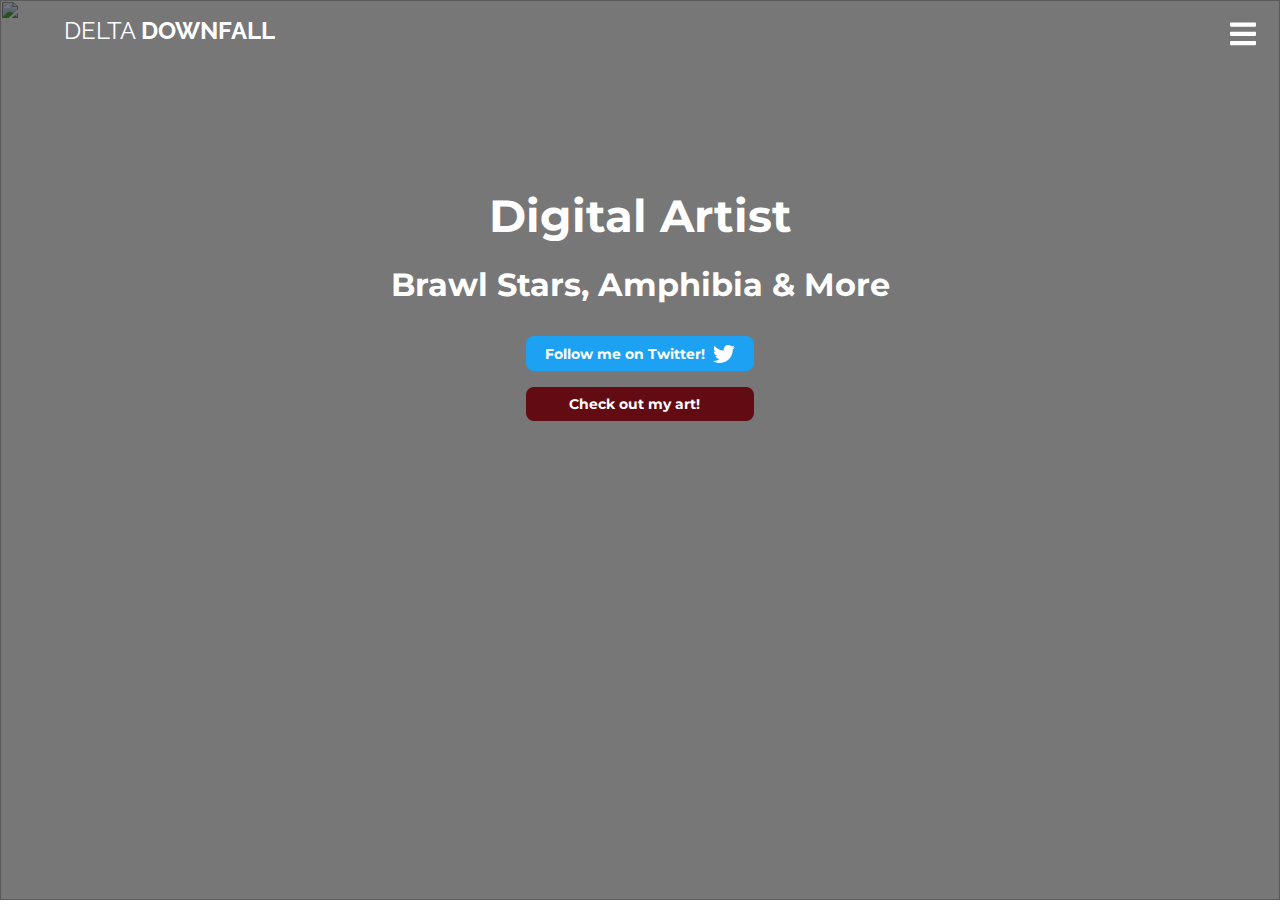
==== index.html @ 33b61ce4 "Add files via upload" ====
<!DOCTYPE html>
<html lang="en">
  <head>
    <meta charset="UTF-8" />
    <meta http-equiv="X-UA-Compatible" content="IE=edge" />
    <meta name="viewport" content="width=device-width, initial-scale=1.0" />
    <title>Document</title>
    <link rel="preconnect" href="https://fonts.googleapis.com" />
    <link rel="preconnect" href="https://fonts.gstatic.com" crossorigin />
    <link
      href="https://fonts.googleapis.com/css2?family=Mohave:wght@400;500;700&family=Raleway:wght@400;700&display=swap"
      rel="stylesheet"
    />
    <link
      href="https://fonts.googleapis.com/css2?family=Mohave:wght@400;500;700&family=Montserrat&family=Raleway:wght@400;700&display=swap"
      rel="stylesheet"
    />

    <link rel="stylesheet" href="styles/general.css" />
    <link rel="stylesheet" href="styles/index.css" />
    <link href="https://kit-pro.fontawesome.com/releases/v5.15.4/css/pro.min.css" rel="stylesheet">

    <script src="script.js" defer></script>
  </head>
  <body>
    <div class="background">
      <img src="images/banner.png" alt="" class="background-img" />
      <div class="background-overlay"></div>
    </div>
    <div class="hamburger">
      <svg
        aria-hidden="true"
        focusable="false"
        data-prefix="fas"
        data-icon="bars"
        class="burger"
        role="img"
        xmlns="http://www.w3.org/2000/svg"
        viewBox="0 0 448 512"
        color="white"
      >
        <path
          fill="currentColor"
          d="M16 132h416c8.837 0 16-7.163 16-16V76c0-8.837-7.163-16-16-16H16C7.163 60 0 67.163 0 76v40c0 8.837 7.163 16 16 16zm0 160h416c8.837 0 16-7.163 16-16v-40c0-8.837-7.163-16-16-16H16c-8.837 0-16 7.163-16 16v40c0 8.837 7.163 16 16 16zm0 160h416c8.837 0 16-7.163 16-16v-40c0-8.837-7.163-16-16-16H16c-8.837 0-16 7.163-16 16v40c0 8.837 7.163 16 16 16z"
        ></path>
      </svg>
      <svg
        aria-hidden="true"
        focusable="false"
        data-prefix="fas"
        data-icon="times"
        class="x"
        role="img"
        xmlns="http://www.w3.org/2000/svg"
        viewBox="0 0 352 512"
        color="black"
      >
        <path
          fill="currentColor"
          d="M242.72 256l100.07-100.07c12.28-12.28 12.28-32.19 0-44.48l-22.24-22.24c-12.28-12.28-32.19-12.28-44.48 0L176 189.28 75.93 89.21c-12.28-12.28-32.19-12.28-44.48 0L9.21 111.45c-12.28 12.28-12.28 32.19 0 44.48L109.28 256 9.21 356.07c-12.28 12.28-12.28 32.19 0 44.48l22.24 22.24c12.28 12.28 32.2 12.28 44.48 0L176 322.72l100.07 100.07c12.28 12.28 32.2 12.28 44.48 0l22.24-22.24c12.28-12.28 12.28-32.19 0-44.48L242.72 256z"
        ></path>
      </svg>
    </div>
    <nav>
      <img src="images/logo.png" alt="" class="logo" />
      <h1 class="logo-text">
        DELTA <span class="bold-logo-text"> DOWNFALL</span>
      </h1>

      <ul class="nav-links">
        <li><a href="#">Home</a></li>
        <li><a href="#">Commission</a></li>
        <li><a href="#">Art Categories</a></li>
        <li><a href="#">Contact Me</a></li>
      </ul>
    </nav>

    <main>
      <h1 class="main-text">Digital Artist</h1>
      <h3 class="main-description">Brawl Stars, Amphibia & More</h3>
      <div class="cta">
        <div class="twitter">
          <h4 class="cta-text">Follow me on Twitter!</h4>
          <svg
            aria-hidden="true"
            focusable="false"
            data-prefix="fab"
            data-icon="twitter"
            class="twitter-icon"
            role="img"
            xmlns="http://www.w3.org/2000/svg"
            viewBox="0 0 512 512"
          >
            <path
              fill="currentColor"
              d="M459.37 151.716c.325 4.548.325 9.097.325 13.645 0 138.72-105.583 298.558-298.558 298.558-59.452 0-114.68-17.219-161.137-47.106 8.447.974 16.568 1.299 25.34 1.299 49.055 0 94.213-16.568 130.274-44.832-46.132-.975-84.792-31.188-98.112-72.772 6.498.974 12.995 1.624 19.818 1.624 9.421 0 18.843-1.3 27.614-3.573-48.081-9.747-84.143-51.98-84.143-102.985v-1.299c13.969 7.797 30.214 12.67 47.431 13.319-28.264-18.843-46.781-51.005-46.781-87.391 0-19.492 5.197-37.36 14.294-52.954 51.655 63.675 129.3 105.258 216.365 109.807-1.624-7.797-2.599-15.918-2.599-24.04 0-57.828 46.782-104.934 104.934-104.934 30.213 0 57.502 12.67 76.67 33.137 23.715-4.548 46.456-13.32 66.599-25.34-7.798 24.366-24.366 44.833-46.132 57.827 21.117-2.273 41.584-8.122 60.426-16.243-14.292 20.791-32.161 39.308-52.628 54.253z"
            ></path>
          </svg>
        </div>
        <div class="scroll">
          <h4><a href="#">Check out my art!</a></h4>
          <i class="far fa-chevron-double-down arrow-down"></i>

        </div>
      </div>
    </main>
  </body>
</html>
---- styles/general.css ----
nav {
  display: flex;
  align-items: center;
  padding: 1rem 1rem;
}

.logo-text {
  font-family: "Raleway", sans-serif;
  color: white;
  font-weight: 400;
  font-size: 1.5rem;
}

.bold-logo-text {
  font-weight: 700;
}

.logo {
  width: 40px;
  margin-right: 0.5rem;
}

.nav-links {
  background: white;
  position: absolute;
  flex-direction: column;
  top: 0;
  width: 100%;
  height: 100%;
  left: 0;
  display: flex;
  justify-content: center;
  align-items: center;
  transform: scale(1, 0);
  transition: transform 250ms ease-in-out 50ms;
  transform-origin: top;
  z-index: 3;
}

.nav-ul-show {
  transform: scale(1, 1);
}

nav a {
  text-decoration: none;
  color: black;
  font-family: "montserrat";
}

nav li {
  list-style: none;
  padding: 1rem;
  font-size: 1.3rem;
}

.burger {
  width: 26px;
  position: absolute;
  top: 1.2rem;
  right: 1.5rem;
  cursor: pointer;
  /* transition: all 0.5s ease-in-out; */
}

.burger-hide {
  display: none;
}

.x {
  width: 26px;
  position: absolute;
  top: 1rem;
  right: 1.5rem;
  cursor: pointer;
  display: none;
  transition: all 0.2s ease-in-out;
  z-index: 999;
}

.x-show {
  display: block;
}
---- styles/index.css ----
* {
  margin: 0;
  padding: 0;
  box-sizing: border-box;
}

body {
  overflow-x: hidden;
}
.background {
  z-index: -1;
  height: 100vh;
  width: 100vw;
  position: absolute;
}

.background img {
  height: 100vh;
  width: 100vw;
  object-fit: cover;
}

.background-overlay {
  display: block;
  position: absolute;
  background: linear-gradient(0deg, #00000088 100%, #ffffff66 20%);
  top: 0;
  width: 100%;
  height: 100%;
}

main {
  display: flex;
  flex-direction: column;
  color: white;
  font-family: "montserrat";
  width: 100%;
  align-items: center;
  margin-top: 8rem;
  text-align: center;
}

.main-text {
  font-size: 2.8rem;
  margin-bottom: 1.4rem;
}

.main-description {
  font-size: 2rem;
}

.twitter {
  background: #1da1f2;
  display: flex;
  border-radius: 0.5rem;
  align-items: center;
  justify-content: center;
  padding: 0.4rem 1.2rem;
  font-size: 0.9rem;
  margin-top: 2rem;
  margin-bottom: 1rem;
}

.twitter-icon {
  width: 22px;
  margin-left: 0.5rem;
}
.scroll {
  background: rgb(99, 11, 19);
  display: flex;
  border-radius: 0.5rem;
  align-items: center;
  justify-content: center;
  padding: 0.5rem 1rem;
  font-size: 0.9rem;
}

.arrow-down {
  font-size: 18px;
  margin-left: 0.7rem;
  margin-top: 0.1rem;
}

.scroll a {
  text-decoration: none;
  color: white;
}
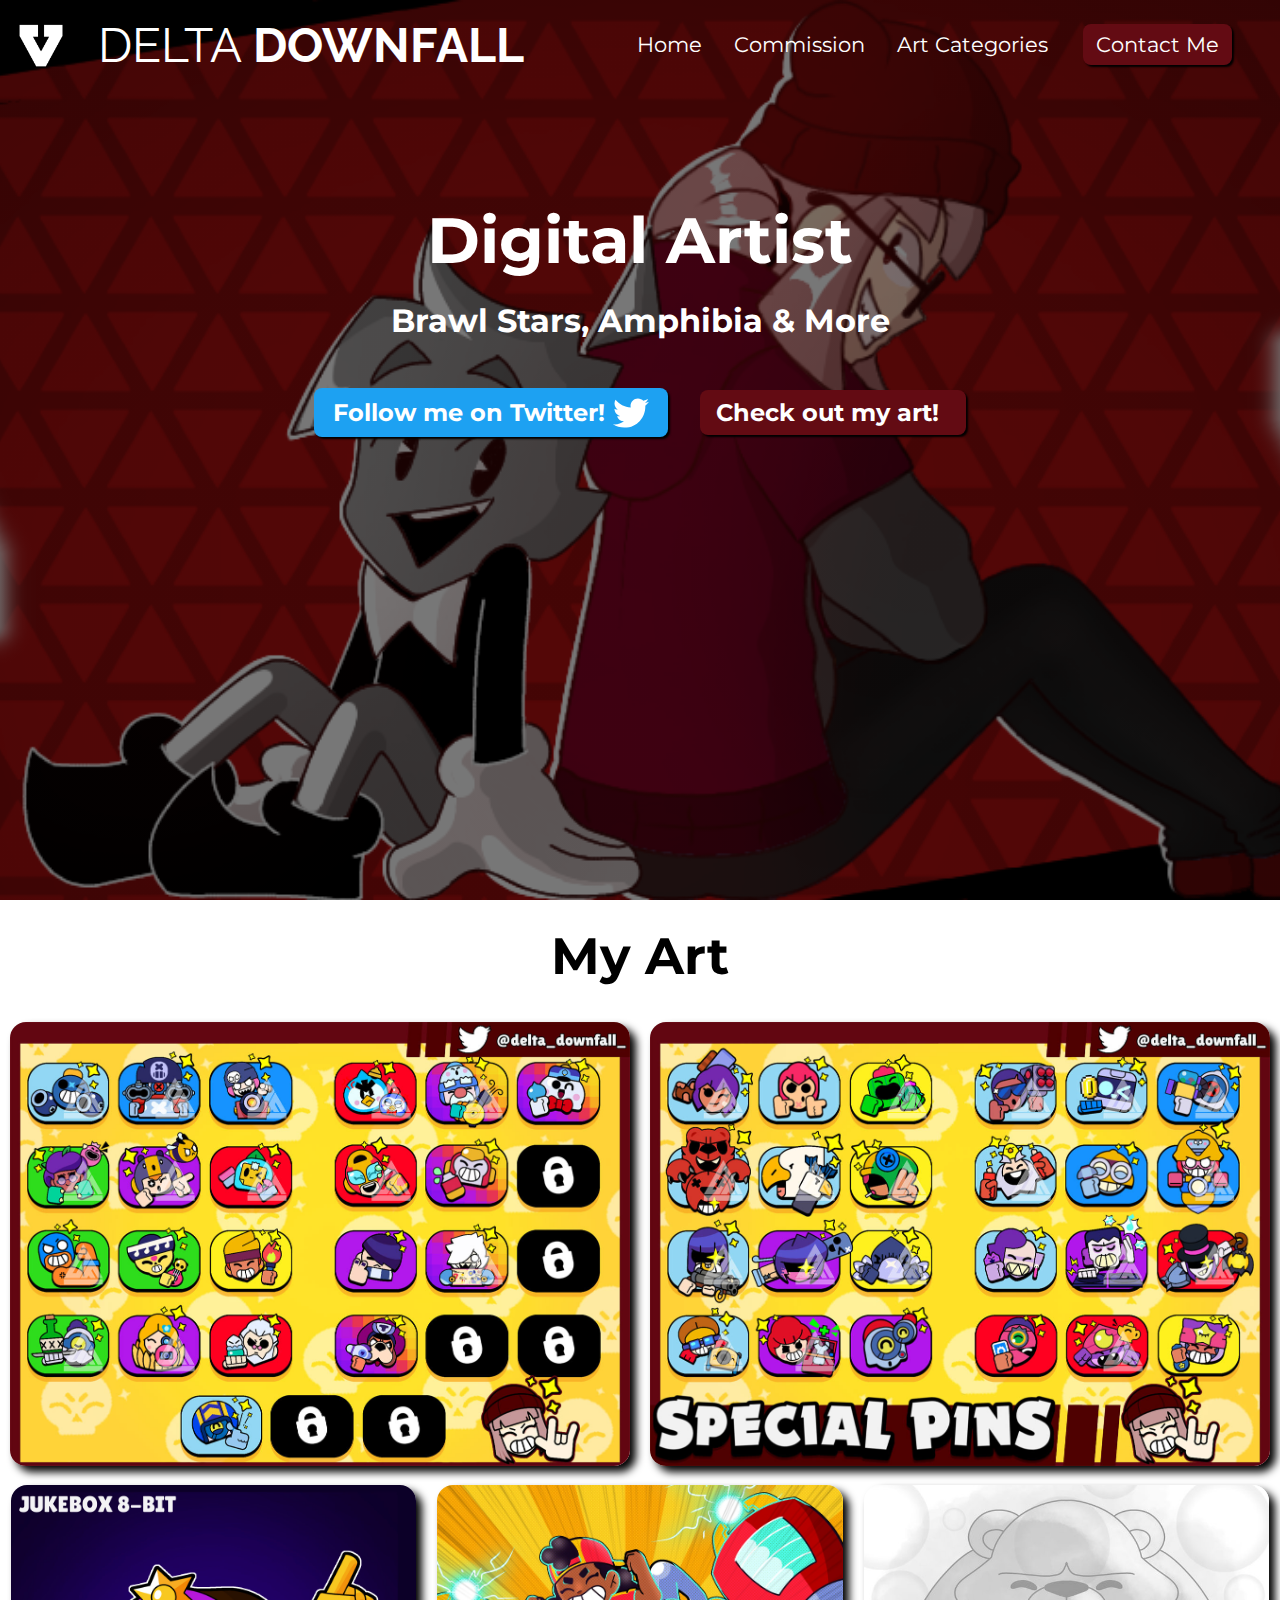
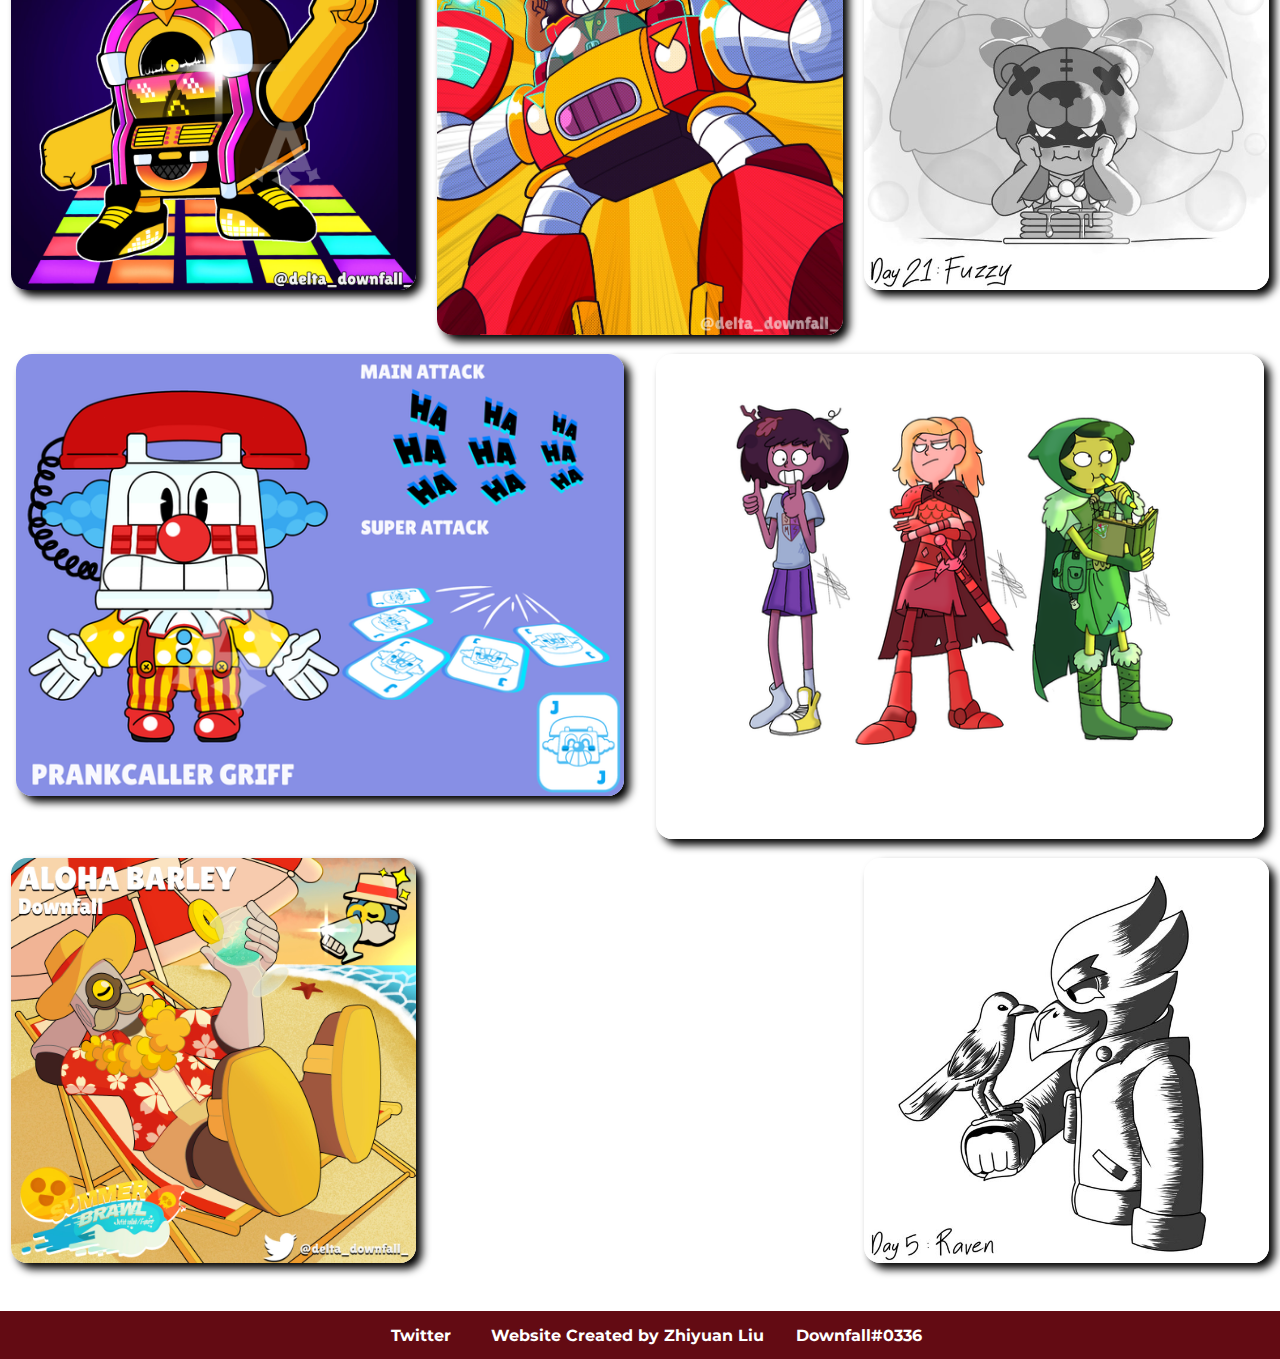
==== commit 5c60a511: "Add files via upload" ====
--- a/index.html
+++ b/index.html
@@ -18,7 +18,11 @@
 
     <link rel="stylesheet" href="styles/general.css" />
     <link rel="stylesheet" href="styles/index.css" />
-    <link href="https://kit-pro.fontawesome.com/releases/v5.15.4/css/pro.min.css" rel="stylesheet">
+    <link
+      href="https://kit-pro.fontawesome.com/releases/v5.15.4/css/pro.min.css"
+      rel="stylesheet"
+    />
+    <link rel="icon" href="images/logo.png">
 
     <script src="script.js" defer></script>
   </head>
@@ -61,48 +65,80 @@
         ></path>
       </svg>
     </div>
-    <nav>
-      <img src="images/logo.png" alt="" class="logo" />
-      <h1 class="logo-text">
-        DELTA <span class="bold-logo-text"> DOWNFALL</span>
-      </h1>
+    <div class="wrapper">
+      <nav>
+        <img src="images/logo.png" alt="" class="logo" />
+        <h1 class="logo-text">
+          DELTA <span class="bold-logo-text"> DOWNFALL</span>
+        </h1>
 
-      <ul class="nav-links">
-        <li><a href="#">Home</a></li>
-        <li><a href="#">Commission</a></li>
-        <li><a href="#">Art Categories</a></li>
-        <li><a href="#">Contact Me</a></li>
-      </ul>
-    </nav>
+        <ul class="nav-links">
+          <li><a href="#">Home</a></li>
+          <li><a href="#">Commission</a></li>
+          <li><a href="category.html">Art Categories</a></li>
+          <li><a href="#">Contact Me</a></li>
+        </ul>
+      </nav>
 
-    <main>
-      <h1 class="main-text">Digital Artist</h1>
-      <h3 class="main-description">Brawl Stars, Amphibia & More</h3>
-      <div class="cta">
-        <div class="twitter">
-          <h4 class="cta-text">Follow me on Twitter!</h4>
-          <svg
-            aria-hidden="true"
-            focusable="false"
-            data-prefix="fab"
-            data-icon="twitter"
-            class="twitter-icon"
-            role="img"
-            xmlns="http://www.w3.org/2000/svg"
-            viewBox="0 0 512 512"
-          >
-            <path
-              fill="currentColor"
-              d="M459.37 151.716c.325 4.548.325 9.097.325 13.645 0 138.72-105.583 298.558-298.558 298.558-59.452 0-114.68-17.219-161.137-47.106 8.447.974 16.568 1.299 25.34 1.299 49.055 0 94.213-16.568 130.274-44.832-46.132-.975-84.792-31.188-98.112-72.772 6.498.974 12.995 1.624 19.818 1.624 9.421 0 18.843-1.3 27.614-3.573-48.081-9.747-84.143-51.98-84.143-102.985v-1.299c13.969 7.797 30.214 12.67 47.431 13.319-28.264-18.843-46.781-51.005-46.781-87.391 0-19.492 5.197-37.36 14.294-52.954 51.655 63.675 129.3 105.258 216.365 109.807-1.624-7.797-2.599-15.918-2.599-24.04 0-57.828 46.782-104.934 104.934-104.934 30.213 0 57.502 12.67 76.67 33.137 23.715-4.548 46.456-13.32 66.599-25.34-7.798 24.366-24.366 44.833-46.132 57.827 21.117-2.273 41.584-8.122 60.426-16.243-14.292 20.791-32.161 39.308-52.628 54.253z"
-            ></path>
-          </svg>
-        </div>
-        <div class="scroll">
-          <h4><a href="#">Check out my art!</a></h4>
-          <i class="far fa-chevron-double-down arrow-down"></i>
+      <main>
+        <h1 class="main-text">Digital Artist</h1>
+        <h3 class="main-description">Brawl Stars, Amphibia & More</h3>
+        <div class="cta">
+          <a class="twitter" href="https://twitter.com/delta_downfall_">
+            <h4 class="cta-text">Follow me on Twitter!</h4>
+            <svg
+              aria-hidden="true"
+              focusable="false"
+              data-prefix="fab"
+              data-icon="twitter"
+              class="twitter-icon"
+              role="img"
+              xmlns="http://www.w3.org/2000/svg"
+              viewBox="0 0 512 512"
+            >
+              <path
+                fill="currentColor"
+                d="M459.37 151.716c.325 4.548.325 9.097.325 13.645 0 138.72-105.583 298.558-298.558 298.558-59.452 0-114.68-17.219-161.137-47.106 8.447.974 16.568 1.299 25.34 1.299 49.055 0 94.213-16.568 130.274-44.832-46.132-.975-84.792-31.188-98.112-72.772 6.498.974 12.995 1.624 19.818 1.624 9.421 0 18.843-1.3 27.614-3.573-48.081-9.747-84.143-51.98-84.143-102.985v-1.299c13.969 7.797 30.214 12.67 47.431 13.319-28.264-18.843-46.781-51.005-46.781-87.391 0-19.492 5.197-37.36 14.294-52.954 51.655 63.675 129.3 105.258 216.365 109.807-1.624-7.797-2.599-15.918-2.599-24.04 0-57.828 46.782-104.934 104.934-104.934 30.213 0 57.502 12.67 76.67 33.137 23.715-4.548 46.456-13.32 66.599-25.34-7.798 24.366-24.366 44.833-46.132 57.827 21.117-2.273 41.584-8.122 60.426-16.243-14.292 20.791-32.161 39.308-52.628 54.253z"
+              ></path>
+            </svg>
+          </a>
+          <a href="#art" class="scroll">
+          
+              <h4>Check out my art!</h4>
+              <i class="far fa-chevron-double-down arrow-down"></i></div
+          ></a>
+   
+      </main>
+    </div>
+    <section class="art" id="art">
+      <h1 class="my-work">My Art</h1>
+      <div class="gallery">
+        <img src="images/comission2.jpg" alt="" />
+        <img src="images/commission1.jpg" alt="" />
+        <img src="images/8-bit jukebox.jpg" alt="" />
+        <img src="images/meg.jpg" alt="" />
+        <img src="images/nita.jpg" alt="" />
+        <img src="images/griff.png" alt="" />
+        <img src="images/amphibia.png" alt="" />
+        <img src="images/aloha barlet.jpg" alt="" />
+        <img src="images/person.png" alt="" />
+        <img src="images/crow.jpg" alt="" />
+      </div>
+    </section>
 
-        </div>
+    <footer>
+      <div class="footer-twitter">
+        <i class="fab fa-twitter"></i>
+        <h2>Twitter</h2>
       </div>
-    </main>
+      <h2 class="copyright">
+         <i class="fas fa-copyright"></i>Website Created by
+        Zhiyuan Liu
+      </h2>
+      <div class="footer-discord">
+        <i class="fab fa-discord"></i>
+        <h2>Downfall#0336</h2>
+      </div>
+    </footer>
   </body>
 </html>
--- a/styles/general.css
+++ b/styles/general.css
@@ -1,3 +1,17 @@
+* {
+  margin: 0;
+  padding: 0;
+  box-sizing: border-box;
+}
+
+html {
+  scroll-behavior: smooth;
+}
+
+img {
+  max-width: 100%;
+}
+
 nav {
   display: flex;
   align-items: center;
@@ -80,3 +94,129 @@
 .x-show {
   display: block;
 }
+
+footer {
+  display: grid;
+  /* position: absolute;
+  bottom: 0;
+  width: 100%; */
+  background: rgb(99, 11, 19);
+  margin-top: 3rem;
+  padding: 0.5rem 1rem;
+  color: white;
+  grid-template-columns: 1fr 1fr;
+  grid-template-rows: 1fr 1fr;
+}
+
+footer i {
+  margin-right: 1rem;
+}
+
+footer h2 {
+  font-family: "montserrat";
+  font-size: 1rem;
+}
+
+.footer-twitter {
+  display: flex;
+  grid-row: 1/2;
+  grid-column: 1/2;
+  align-items: center;
+  justify-self: center;
+  margin-bottom: 0.5rem;
+}
+
+.footer-discord {
+  display: flex;
+  grid-row: 1/2;
+  grid-column: 2/3;
+  align-items: center;
+  justify-self: center;
+  margin-bottom: 0.5rem;
+}
+
+.copyright {
+  display: flex;
+  grid-column: 1/3;
+  grid-row: 2/3;
+  justify-self: center;
+  align-items: center;
+}
+
+.copyright i {
+  margin-left: 1rem;
+  margin-right: 0.5rem;
+}
+
+@media (min-width: 900px) {
+  nav {
+    flex-direction: row;
+  }
+  .logo {
+    width: 50px;
+  }
+  .logo-text {
+    font-size: 3rem;
+    margin-left: 1.5rem;
+  }
+
+  .burger {
+    display: none;
+  }
+
+  .nav-links {
+    transform: scale(1, 1);
+    background: transparent;
+    position: relative;
+    flex-direction: row;
+    width: unset;
+    height: unset;
+    margin-left: auto;
+    margin-right: 2rem;
+  }
+
+  .nav-links a:hover {
+    text-transform: uppercase;
+  }
+
+  .nav-links li:nth-child(4) {
+    background: rgb(99, 11, 19);
+    border-radius: 0.5rem;
+    padding: 0.5rem 0.8rem;
+    display: flex;
+    align-items: center;
+    margin-left: 1.2rem;
+    box-shadow: 2px 2px 2px black;
+  }
+
+  /* .nav-links li:nth-child(4):hover {
+    box-shadow: 4px 4px 6px black;
+    transform: scale(1.1, 1.1);
+  } */
+
+  .nav-links a {
+    color: white;
+  }
+
+  footer {
+    display: flex;
+    justify-content: center;
+  }
+
+  footer i {
+    margin: 1rem;
+  }
+
+  .footer-twitter {
+    margin-right: 1rem;
+    margin-bottom: 0;
+  }
+
+  .footer-discord {
+    margin-bottom: 0;
+  }
+
+  .copyright i {
+    margin-right: 0.5rem;
+  }
+}
--- a/styles/index.css
+++ b/styles/index.css
@@ -1,12 +1,11 @@
-* {
-  margin: 0;
-  padding: 0;
-  box-sizing: border-box;
-}
-
 body {
   overflow-x: hidden;
 }
+
+.wrapper {
+  min-height: 100vh;
+}
+
 .background {
   z-index: -1;
   height: 100vh;
@@ -47,6 +46,7 @@
 
 .main-description {
   font-size: 2rem;
+  margin: 0 0.5rem;
 }
 
 .twitter {
@@ -56,9 +56,13 @@
   align-items: center;
   justify-content: center;
   padding: 0.4rem 1.2rem;
-  font-size: 0.9rem;
-  margin-top: 2rem;
+  font-size: 1.2rem;
+  margin-top: 2.5rem;
   margin-bottom: 1rem;
+  box-shadow: 2px 2px 2px black;
+  cursor: pointer;
+  text-decoration: none;
+  color: white;
 }
 
 .twitter-icon {
@@ -72,7 +76,21 @@
   align-items: center;
   justify-content: center;
   padding: 0.5rem 1rem;
-  font-size: 0.9rem;
+  font-size: 1.2rem;
+  box-shadow: 2px 2px 2px black;
+  cursor: pointer;
+  text-decoration: none;
+  color: white;
+}
+
+.twitter:hover {
+  transform: scale(1.05, 1.05);
+  box-shadow: 4px 4px 6px black;
+}
+
+.scroll:hover {
+  transform: scale(1.05, 1.05);
+  box-shadow: 4px 4px 6px black;
 }
 
 .arrow-down {
@@ -85,3 +103,116 @@
   text-decoration: none;
   color: white;
 }
+
+.gallery {
+  display: flex;
+  flex-direction: column;
+  align-items: center;
+}
+
+.my-work {
+  color: black;
+  font-family: "montserrat";
+  margin: 1rem;
+  margin-top: 1.5rem;
+  display: flex;
+  justify-content: center;
+  font-size: 2.8rem;
+}
+
+.art img {
+  width: 80%;
+  box-shadow: 6px 6px 8px black;
+  border-radius: 1em;
+  margin-top: 1.2rem;
+}
+
+@media (min-width: 600px) {
+  main {
+    margin-top: 7rem;
+  }
+
+  .cta {
+    display: flex;
+    margin-top: 3rem;
+  }
+
+  .main-text {
+    font-size: 4rem;
+  }
+
+  .scroll {
+    margin: auto 0;
+    margin-left: 2rem;
+    padding: auto 0;
+    font-size: 1.5rem;
+  }
+
+  .twitter {
+    margin: auto 0;
+    font-size: 1.5rem;
+  }
+
+  .twitter-icon {
+    width: 36px;
+  }
+
+  .arrow-down {
+    font-size: 36px;
+  }
+
+  .gallery {
+    display: grid;
+    grid-template-columns: 6;
+  }
+
+  .gallery img {
+    align-self: flex-start;
+    justify-self: center;
+    width: 97%;
+  }
+
+  .my-work {
+    font-size: 3.2rem;
+    font-weight: 700;
+  }
+
+  .gallery img:nth-child(1) {
+    grid-column: 1/4;
+  }
+  .gallery img:nth-child(2) {
+    grid-column: 4/7;
+  }
+  .gallery img:nth-child(3) {
+    grid-column: 1/3;
+    width: 95%;
+  }
+  .gallery img:nth-child(4) {
+    grid-column: 3/5;
+    width: 95%;
+  }
+  .gallery img:nth-child(5) {
+    grid-column: 5/7;
+    width: 95%;
+  }
+  .gallery img:nth-child(6) {
+    grid-column: 1/4;
+    width: 95%;
+  }
+  .gallery img:nth-child(7) {
+    grid-column: 4/7;
+    width: 95%;
+  }
+  .gallery img:nth-child(8) {
+    grid-column: 1/3;
+    width: 95%;
+  }
+  .gallery img:nth-child(9) {
+    grid-column: 3/5;
+    width: 95%;
+  }
+  .gallery img:nth-child(10) {
+    grid-column: 5/7;
+    width: 95%;
+  }
+}
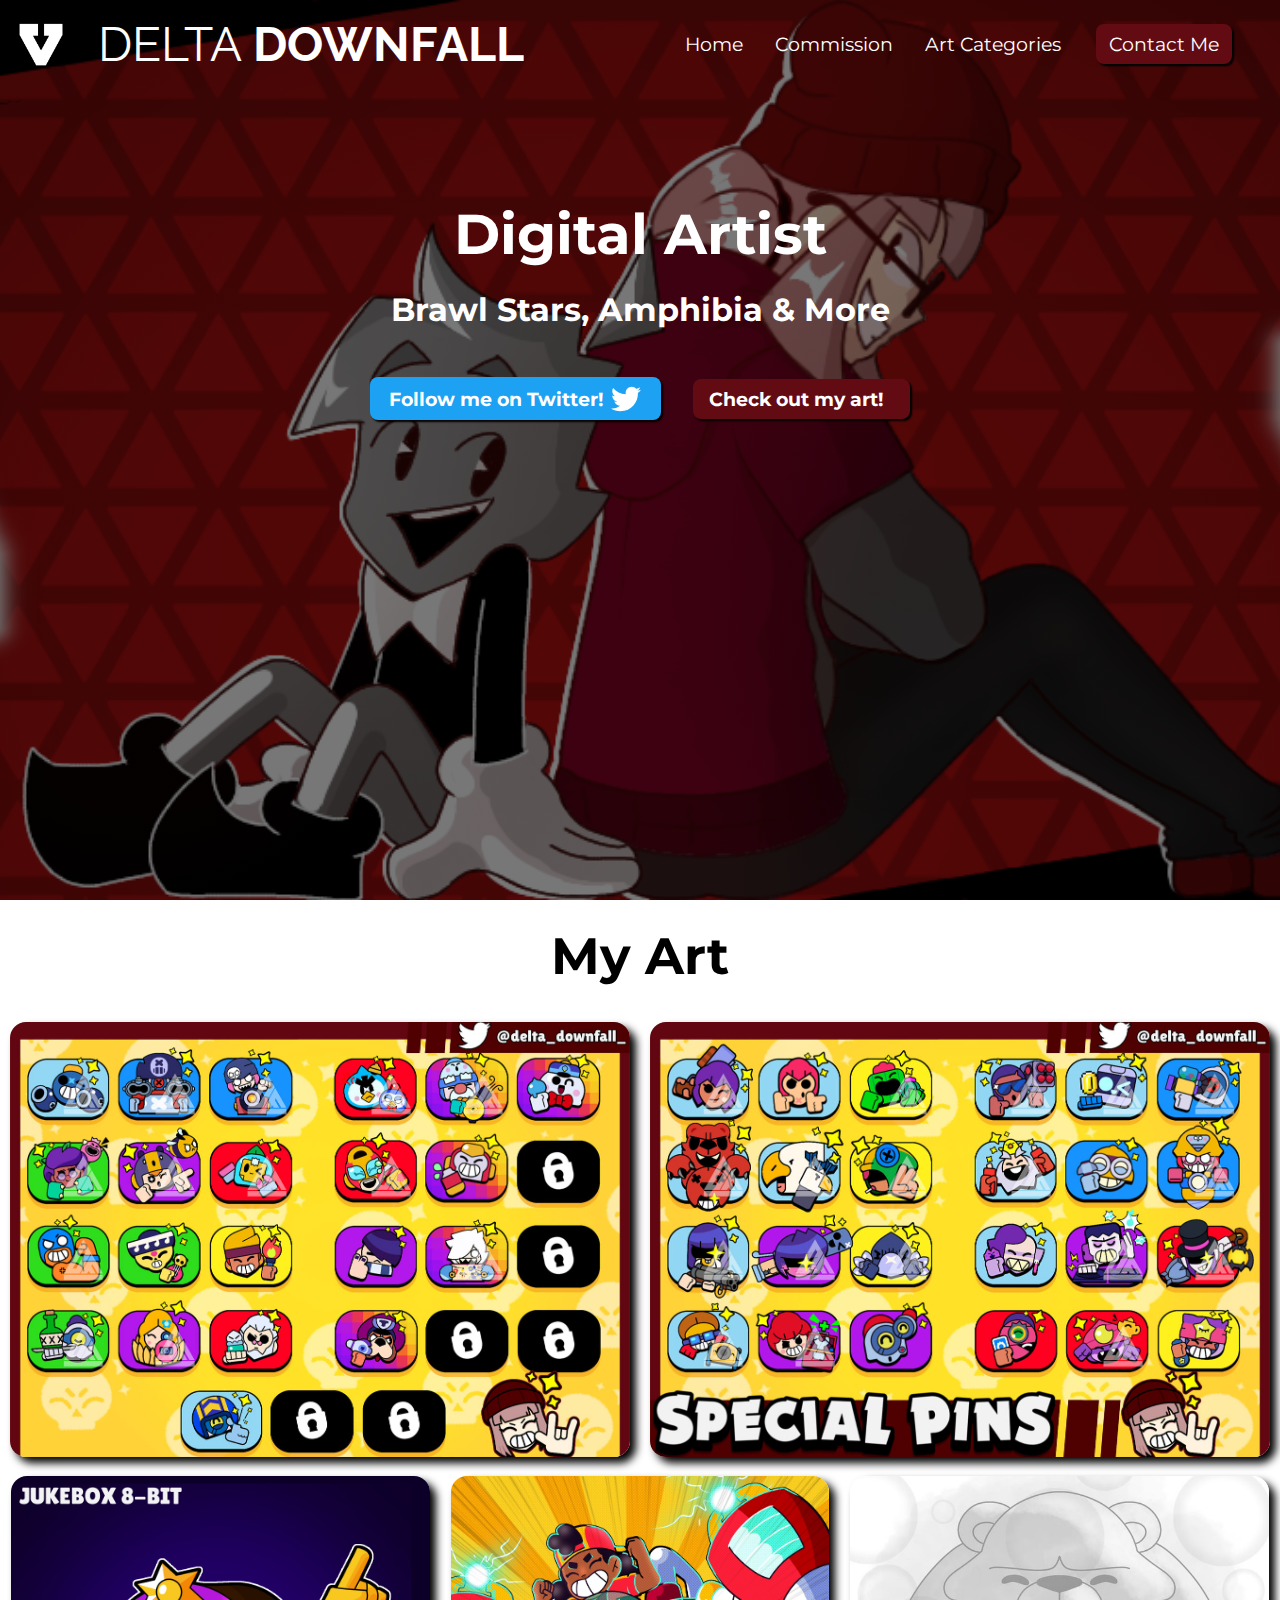
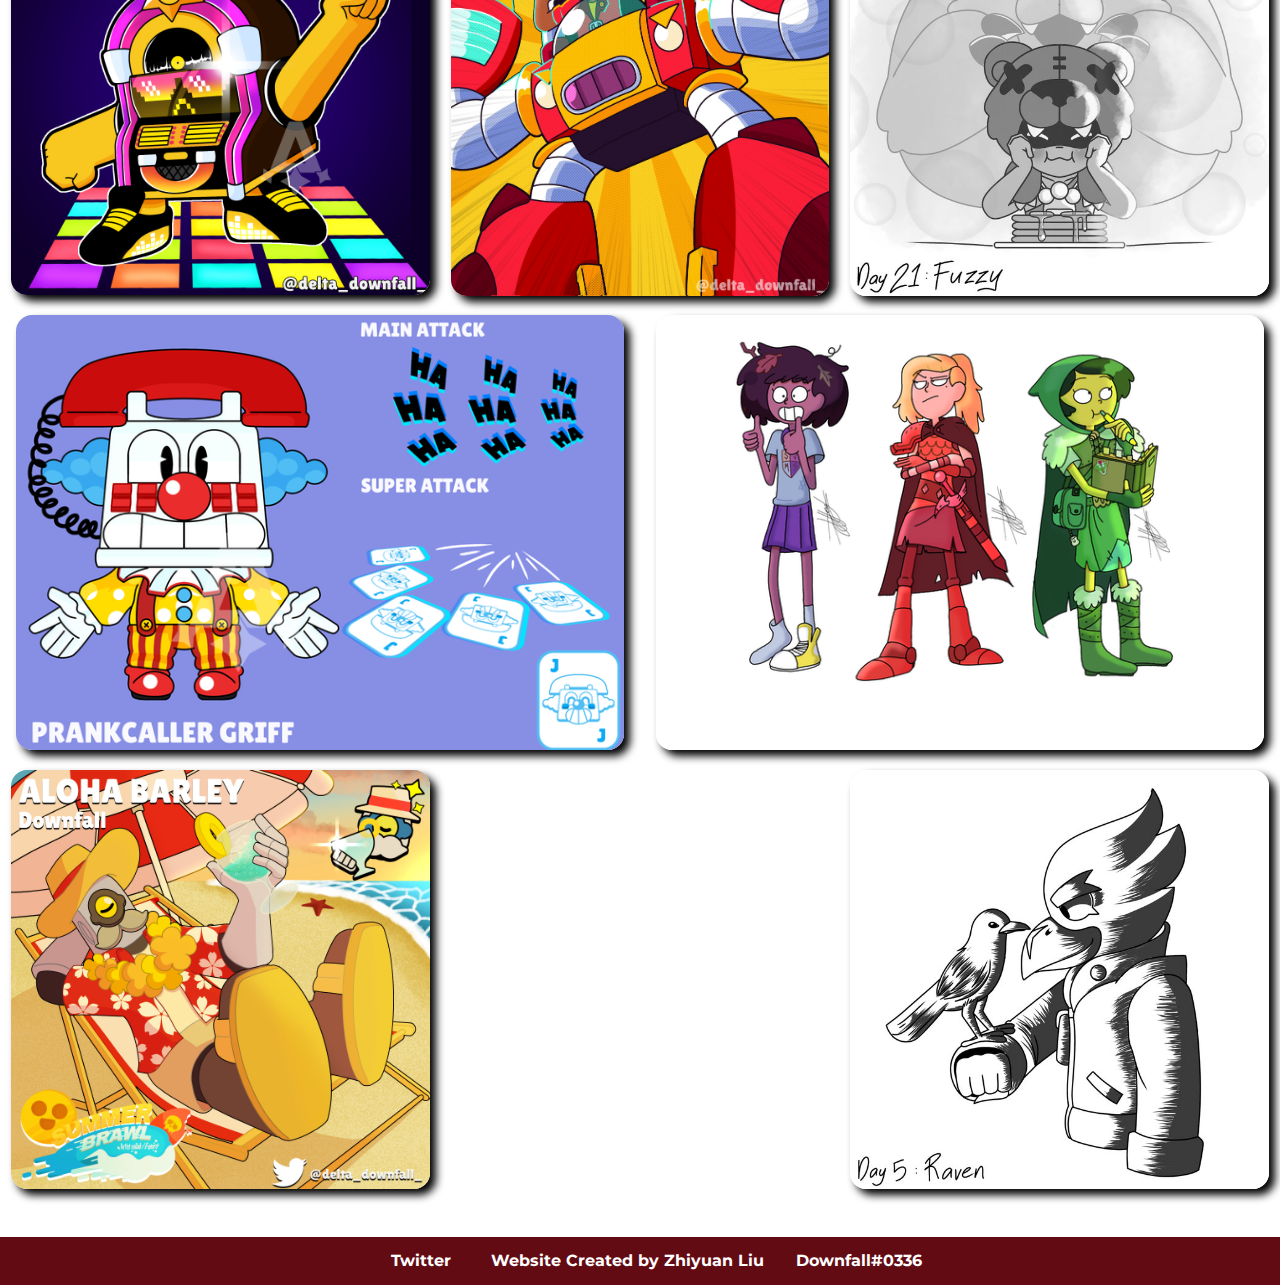
==== commit 0ddb7079: "Add files via upload" ====
--- a/index.html
+++ b/index.html
@@ -4,7 +4,7 @@
     <meta charset="UTF-8" />
     <meta http-equiv="X-UA-Compatible" content="IE=edge" />
     <meta name="viewport" content="width=device-width, initial-scale=1.0" />
-    <title>Document</title>
+    <title>Delta Downfall</title>
     <link rel="preconnect" href="https://fonts.googleapis.com" />
     <link rel="preconnect" href="https://fonts.gstatic.com" crossorigin />
     <link
@@ -76,7 +76,7 @@
           <li><a href="#">Home</a></li>
           <li><a href="#">Commission</a></li>
           <li><a href="category.html">Art Categories</a></li>
-          <li><a href="#">Contact Me</a></li>
+          <li><a href="contact.html">Contact Me</a></li>
         </ul>
       </nav>
 
--- a/styles/general.css
+++ b/styles/general.css
@@ -175,6 +175,10 @@
     margin-right: 2rem;
   }
 
+  .nav-links a {
+    font-size: 1.2rem;
+  }
+
   .nav-links a:hover {
     text-transform: uppercase;
   }
--- a/styles/index.css
+++ b/styles/index.css
@@ -125,6 +125,8 @@
   box-shadow: 6px 6px 8px black;
   border-radius: 1em;
   margin-top: 1.2rem;
+  max-height: 435px;
+  object-fit: cover;
 }
 
 @media (min-width: 600px) {
@@ -138,27 +140,31 @@
   }
 
   .main-text {
-    font-size: 4rem;
+    font-size: 3.5rem;
+  }
+
+  .main-description {
+    font-size: 2rem;
   }
 
   .scroll {
     margin: auto 0;
     margin-left: 2rem;
     padding: auto 0;
-    font-size: 1.5rem;
+    font-size: 1.2rem;
   }
 
   .twitter {
     margin: auto 0;
-    font-size: 1.5rem;
+    font-size: 1.2rem;
   }
 
   .twitter-icon {
-    width: 36px;
+    width: 30px;
   }
 
   .arrow-down {
-    font-size: 36px;
+    font-size: 30px;
   }
 
   .gallery {
